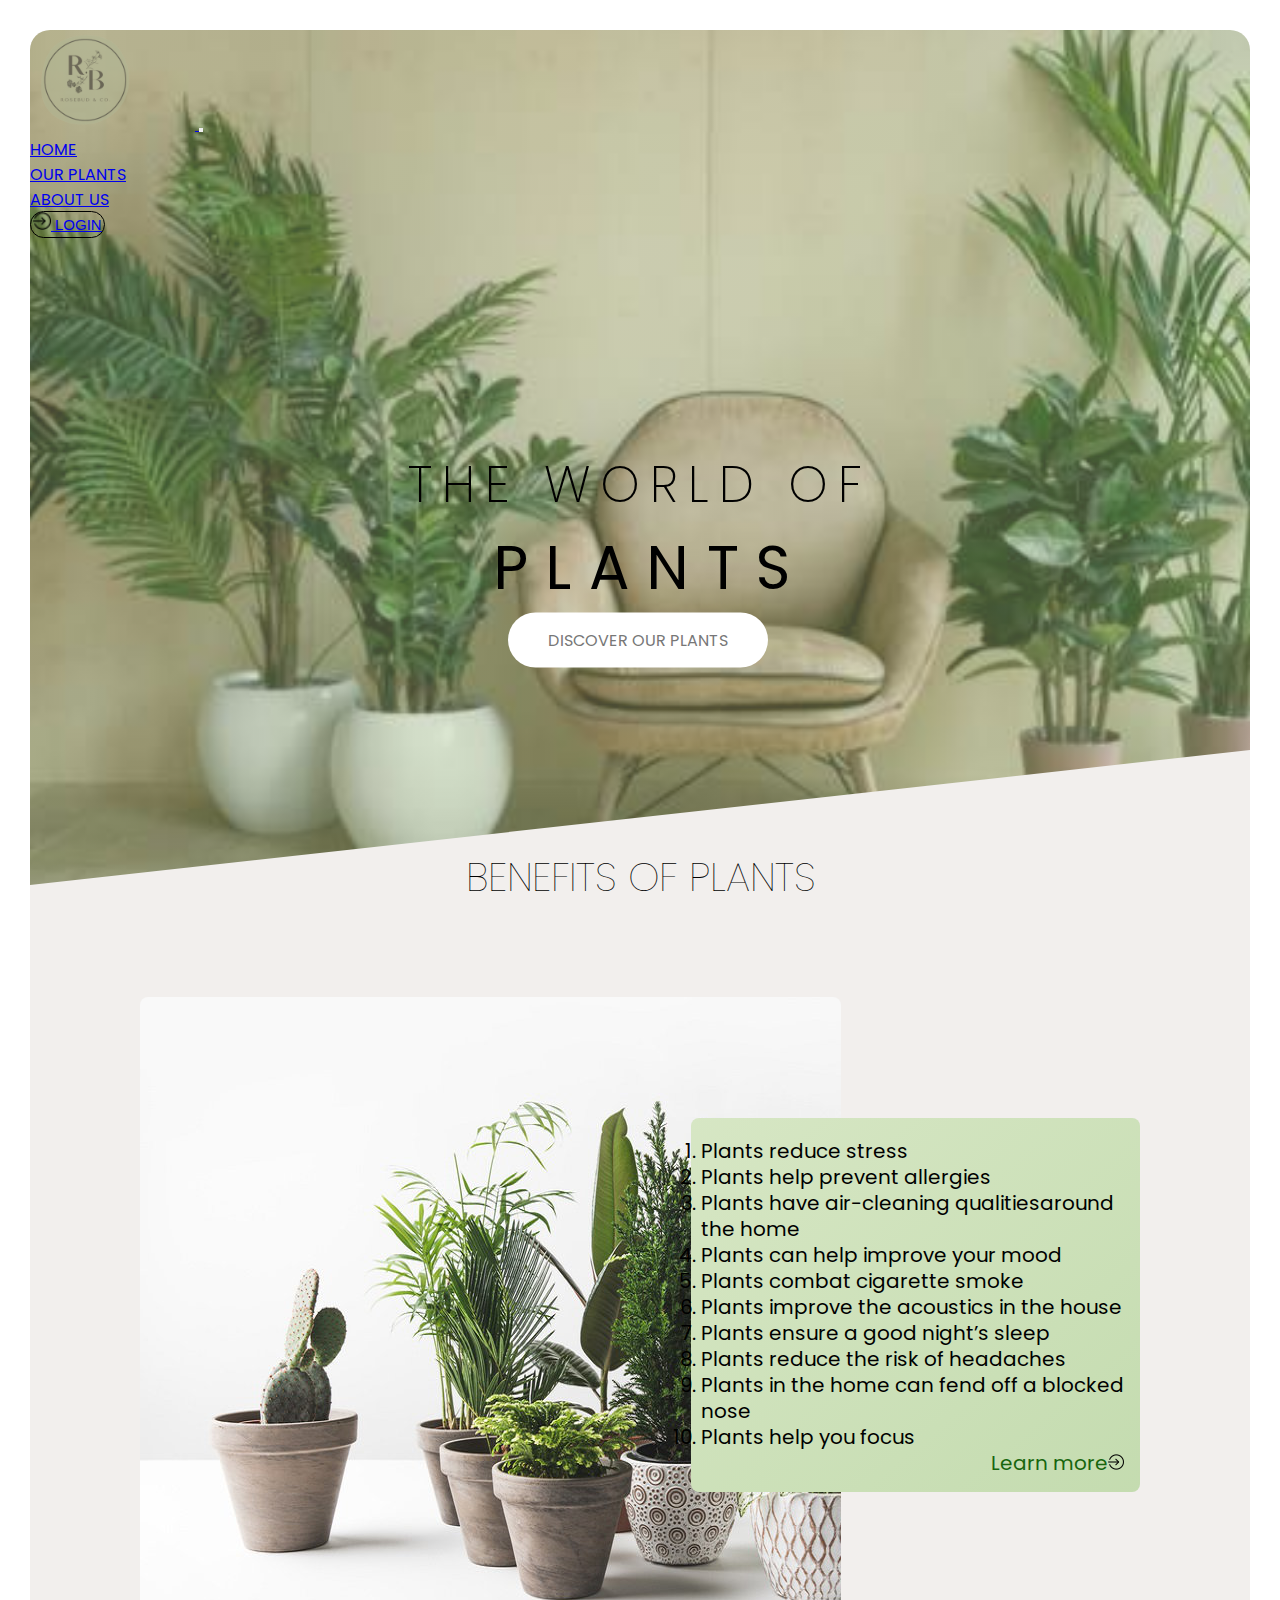
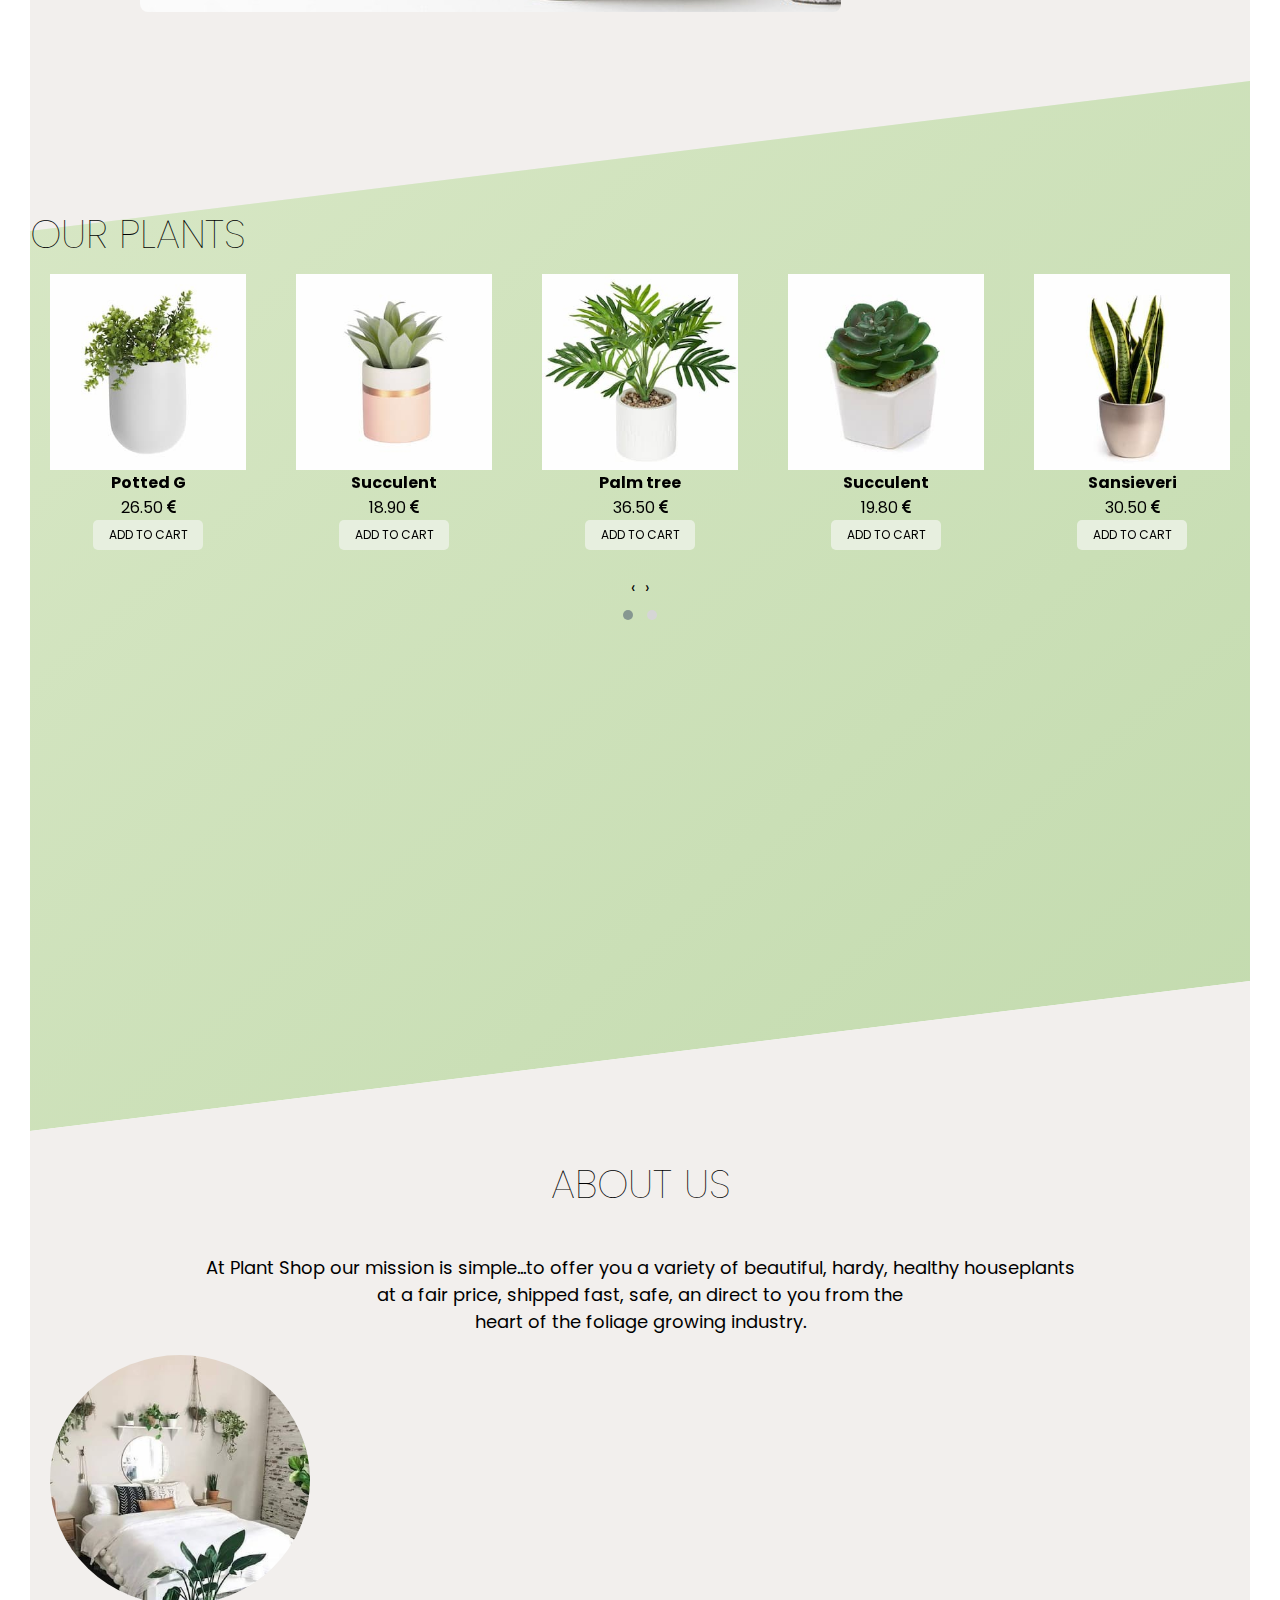
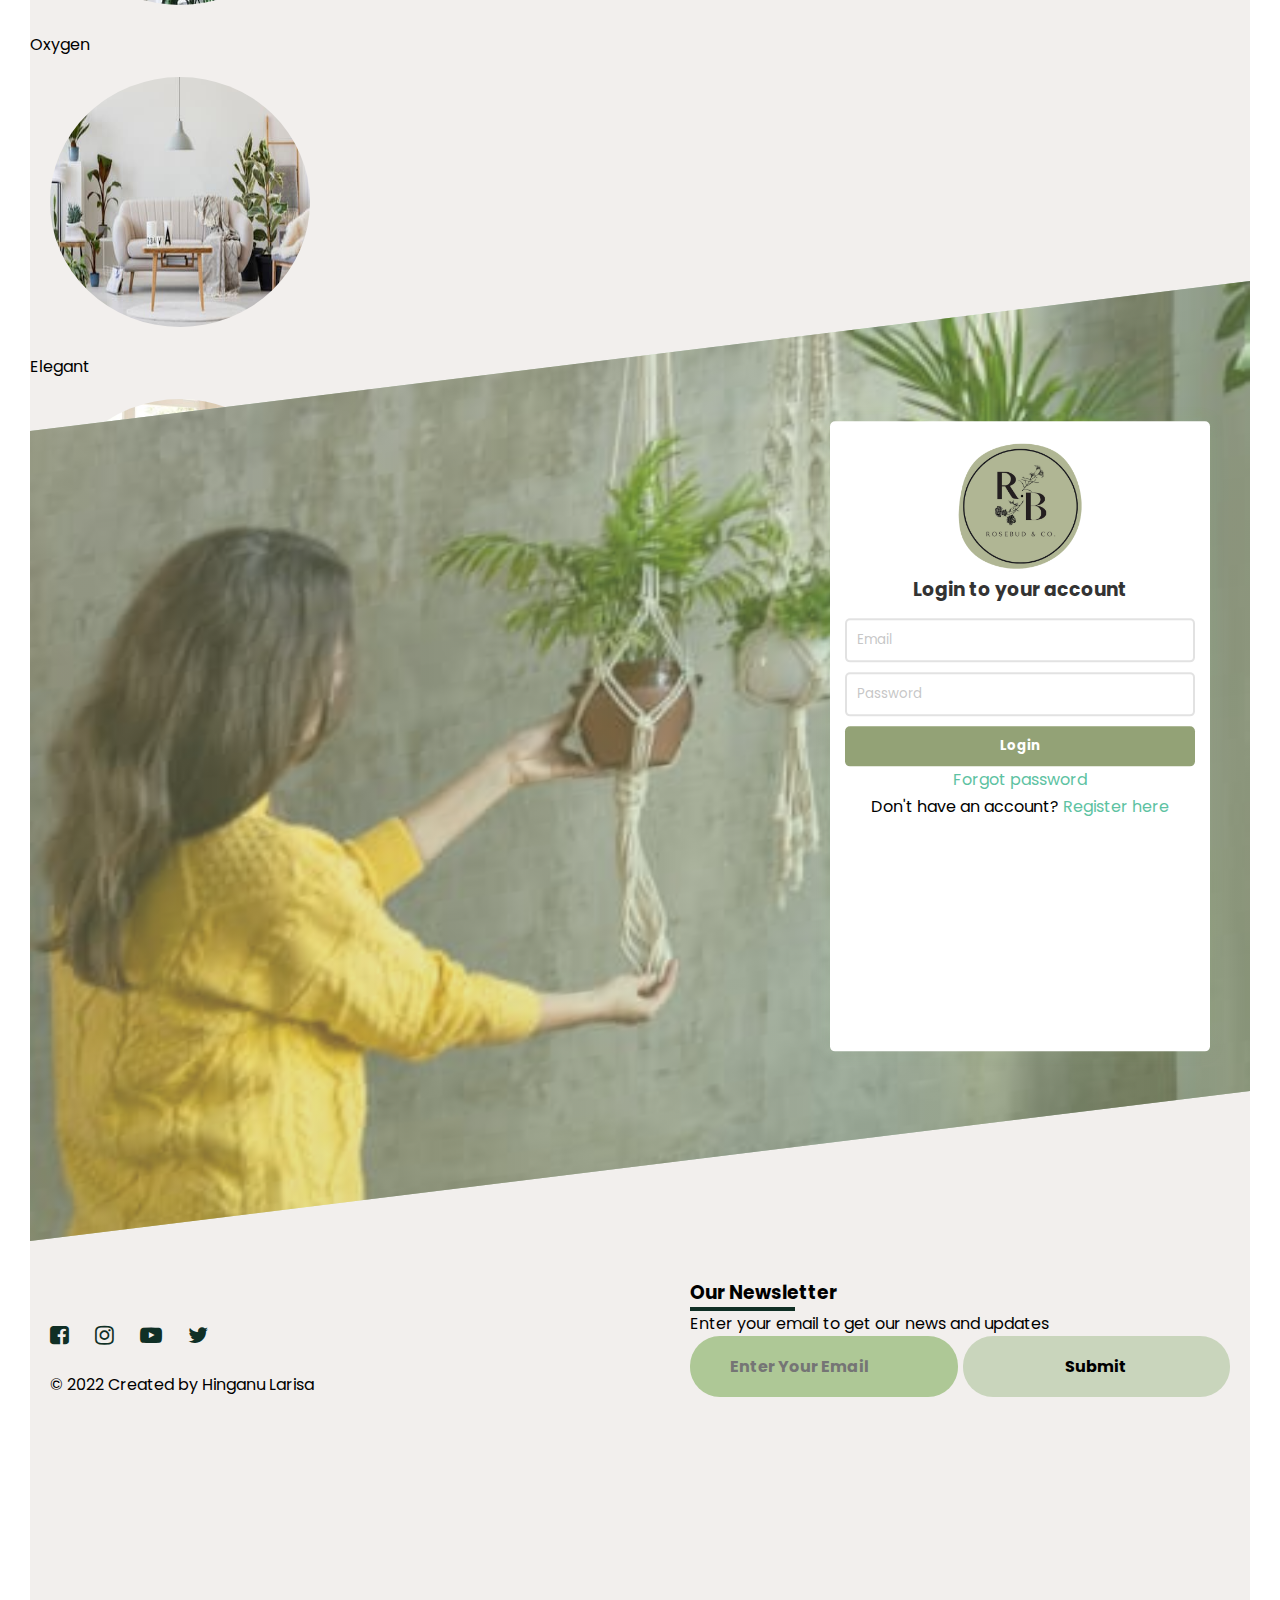
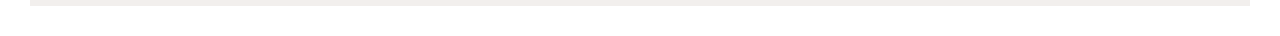
==== index.html @ 9c6b1314 "Add files via upload" ====
<!DOCTYPE html>
<html lang="en">
<head>
    <meta charset="UTF-8">
    <meta http-equiv="X-UA-Compatible" content="IE=edge">
    <meta name="viewport" content="width=device-width, initial-scale=1.0">
    <title>Document</title>
    <link rel="stylesheet" href="https://stackpath.bootstrapcdn.com/font-awesome/4.7.0/css/font-awesome.min.css"> 
    <!--Boostrap css-->
    <link href="https://cdn.jsdelivr.net/npm/bootstrap@5.2.0-beta1/dist/css/bootstrap.min.css" rel="stylesheet" integrity="sha384-0evHe/X+R7YkIZDRvuzKMRqM+OrBnVFBL6DOitfPri4tjfHxaWutUpFmBp4vmVor" crossorigin="anonymous">
    <link rel="stylesheet"  href="../css/style.css">
      <!--Owl Carousel Min. css-->
      <link rel="stylesheet" href="https://cdnjs.cloudflare.com/ajax/libs/OwlCarousel2/2.3.4/assets/owl.carousel.min.css" integrity="sha512-tS3S5qG0BlhnQROyJXvNjeEM4UpMXHrQfTGmbQ1gKmelCxlSEBUaxhRBj/EFTzpbP4RVSrpEikbmdJobCvhE3g==" crossorigin="anonymous" referrerpolicy="no-referrer" />
      <!--Owl Carousel Theme Min. css-->
      <link rel="stylesheet" href="https://cdnjs.cloudflare.com/ajax/libs/OwlCarousel2/2.3.4/assets/owl.theme.default.min.css" integrity="sha512-sMXtMNL1zRzolHYKEujM2AqCLUR9F2C4/05cdbxjjLSRvMQIciEPCQZo++nk7go3BtSuK9kfa/s+a4f4i5pLkw==" crossorigin="anonymous" referrerpolicy="no-referrer" />
      <style>
        @import url('https://fonts.googleapis.com/css2?family=Courgette&family=Josefin+Sans:wght@100&family=Poppins:wght@200;300;400&display=swap');
        *{
          font-family: 'Poppins', sans-serif;
        }
        </style>
</head>
<body>
  <header class="header">
    <nav class=" navbar navbar-expand-lg navbar-light">
      <div class="container-fluid">
        <a class="navbar-brand logo-box" href="#"><img src="../img/logo0.png" alt="logo">
        </a>
        <button class="navbar-toggler" type="button" data-bs-toggle="collapse" data-bs-target="#navbarSupportedContent" aria-controls="navbarSupportedContent" aria-expanded="false" aria-label="Toggle navigation">
          <span class="navbar-toggler-icon"></span>
        </button>
        <div class="collapse navbar-collapse" id="navbarSupportedContent">
          <ul class="navbar-nav me-auto mb-2 mb-lg-0">
            <li class="nav-item">
              <a class="nav-link active" href="#1">Home</a>
            </li>
            <li class="nav-item">
              <a class="nav-link active" href="#2">Our plants</a>
            </li>
            <li class="nav-item">
              <a class="nav-link active" href="#3">About us</a>
            </li>
          </ul>
          <div class="icon-nav">
            <a class="nav-link active login icon-link push" href="#4"><img src="../img/enter.png" class="login-img icon-img" alt="login">
               <span class="login_text">Login</span>
            </a>
          </div>
        </div>
      </div>
    </nav>
  </header>
  <main>
    <section class="text-box">
      <h1 class="heading-primary">
        <span class="heading-primary-main"> The world of </span>
        <span class="heading-primary-sub"> plants </span>
      </h1>
      <a href="#2" class="btn btn-white"> Discover our plants</a>
    </section>
    <section class="section-home">
      <div class="heading-secondary">
        <a id="1"> <h2 class="title_content">Benefits of plants
        </h2>
      </a>
    </div>
    <div class="center">
      <div class="container_benefits">
        <div class="left_side"></div>
        <div class="right">
          <div class="content">
          <ol>
            <li>Plants reduce stress</li>
            <li>Plants help prevent allergies</li>
            <li>Plants have air-cleaning qualitiesaround the home</li>
            <li>Plants can help improve your mood</li>
            <li>Plants combat cigarette smoke</li>
            <li>Plants improve the acoustics in the house</li>
            <li> Plants ensure a good night’s sleep</li>
            <li>Plants reduce the risk of headaches</li>
            <li>Plants in the home can fend off a blocked nose</li>
            <li>Plants help you focus</li>
          </ol> 
          <div class="btn_text">
            <a href="#" class="btn_green">Learn more<img src="../img/enter.png" alt="enter">
            </a>
          </div>
        </div>
      </div>
    </div>
  </div>
</section>
      <section class="our-plants">
        <div class="container-fluid my-5">
          <a id="2"><h1 class="text-center title_plants">Our Plants
          </h1>
        </a>
        <div class="row mt-5">
          <div class="owl-carousel owl-theme">
            <div class="item mb-4">
              <div class="card border-0 shadow img-card">
                <img src="../img/plant1.jpg"  class="card-img-top" alt="image">
                <div class="card-body"></div>
                <h4 class="card-title">Potted G </h4>
                <p class="card-text">26.50 <i class="fa fa-eur" aria-hidden="true"></i></p>
                <div class="center">
                  <button type="button" class=" btn-product ">Add to cart</button>
                </div>
              </div>
            </div> 
    <!--Item end--> 
        <div class="item mb-4">
          <div class="card border-0 shadow img-card">
            <img src="../img/plant2.jpg"  alt="image" class="card-img-top">
            <div class="card-body"></div>
            <h4 class="card-title">Succulent</h4>
            <p class="card-text">18.90 <i class="fa fa-eur" aria-hidden="true"></i></p>
            <div class="center">
              <button type="button" class="btn-product "> Add to cart </button>
            </div>
          </div>
        </div> 
    <!--Item end-->
        <div class="item mb-4">
          <div class= "card border-0 shadow img-card">
            <img src="../img/plant3.jpg" alt="image" class="card-img-top">
            <div class="card-body"></div>
            <h4 class="card-title">Palm tree </h4>
            <p class="card-text">36.50 <i class="fa fa-eur" aria-hidden="true"></i></p>
            <div class="center">
              <button type="button" class="btn-product "> Add to cart </button>
            </div>
          </div>
        </div> 
    <!--Item end-->
        <div class="item mb-4">
          <div class="card border-0 shadow img-card">
            <img src="../img/plant4.jpg" alt="image" class="card-img-top">
            <div class="card-body"></div>
            <h4 class="card-title">Succulent</h4>
            <p class="card-text">19.80 <i class="fa fa-eur" aria-hidden="true"></i></p>
            <div class="center">
              <button type="button" class="btn-product "> Add to cart </button>
            </div>
          </div>
        </div> 
    <!--Item end-->
        <div class="item mb-4">
          <div class="card border-0 shadow img-card">
            <img src="../img/plant5.jpg" alt="image" class="card-img-top">
            <div class="card-body"></div>
            <h4 class="card-title"> Sansieveri </h4>
            <p class="card-text"> 30.50 <i class="fa fa-eur" aria-hidden="true"></i></p>
            <div class="center">
              <button type="button" class="btn-product "> Add to cart </button>
            </div>
          </div>
        </div> 
    <!--Item end-->
        <div class="item mb-4">
          <div class="card border-0 shadow img-card">
            <img src="../img/plant6.jpg" alt="image" class="card-img-top">
            <div class="card-body"></div>
            <h4 class="card-title">Aloe vera </h4>
            <p class="card-text">28.90 <i class="fa fa-eur" aria-hidden="true"></i></p>
            <div class="center">
              <button type="button" class="btn-product "> Add to cart </button>
            </div>
          </div>
        </div> 
    <!--Item end-->
        <div class="item mb-4">
          <div class="card border-0 shadow img-card">
            <img src="../img/plant7.jpg" alt="image" class="card-img-top">
            <div class="card-body"></div>
            <h4 class="card-title">Water P </h4>
            <p class="card-text">24.90 <i class="fa fa-eur" aria-hidden="true"></i></p>
            <div class="center">
              <button type="button" class="btn-product "> Add to cart </button>
            </div>
          </div>
        </div> 
    <!--Item end-->
        <div class="item mb-4">
          <div class="card border-0 shadow img-card">
            <img src="../img/plant8.jpg" alt="image" class="card-img-top">
            <div class="card-body"></div>
            <h4 class="card-title">Succulent </h4>
            <p class="card-text">25.50 <i class="fa fa-eur" aria-hidden="true"></i></p>
            <div class="center">
              <button type="button" class="btn-product "> Add to cart </button>
            </div>
          </div>
        </div>      
    <!--Item end-->
    <div class="item mb-4">
      <div class="card border-0 shadow img-card">
        <img src="../img/plant9.jpg" alt="image" class="card-img-top">
        <div class="card-body"></div>
        <h4 class="card-title"> Cactus </h4>
        <p class="card-text">27.70 <i class="fa fa-eur" aria-hidden="true"></i></p>
        <div class="center">
          <button type="button" class="btn-product "> Add to cart </button>
        </div>
      </div>
    </div> 
  </div>
</div>
</div>
</section>
      <section class="about">
         <div class="box-content">
          <a id="3"><h1 class="text-center title-about  display-1 mb-3">About us</h1>
          </a>
          <p class="text-box1">At Plant Shop our mission is simple...to offer you a variety of beautiful, hardy, healthy houseplants<br> at a fair price, shipped fast, safe, an direct to you from the <br>heart of the foliage growing industry.
          </p>
         </div>
          <div class="text-center img-about">
            <figure class="figure">
              <img src="../img/img1.jpg" class="figure-img" alt="img1">
              <figcaption class="figure-caption">Oxygen</figcaption>
            </figure>
            <figure class="figure">
              <img src="../img/img2.jpg" class="figure-img" alt="img2">
              <figcaption class="figure-caption">Elegant</figcaption>
            </figure>
            <figure class="figure">
              <img src="../img/img3.jpg" class="figure-img" alt="img3">
              <figcaption class="figure-caption">Light</figcaption>
            </figure>
          </div>  
      </section>
      <section class="section-form">
      <form action="./" class="login-form" method="post">
        <div class="form-logo_container">
          <a id="4"><img src="../img/logo0.png" class="form-logo" alt="logo">
          </a>
      </div>
      <div class="form-header"><h3>Login to your account</h3></div>
        <input class="form-input" type="text" name="email" placeholder="Email">
        <input class="form-input" type="password" name="dc_password" placeholder="Password">
        <button  class="form-button" type="submit">Login</button>
        <div class="form-links">
          <a href="#" class="form-link">Forgot password</a>
          <p>Don't have an account?<a href="#" class="form-link register-link"> Register here</a></p>
        </div>
    
      </form>
    </section>
</main> 
      <footer>
        <div class="footer-container">
          <div class="left-col">
            <div class="social-media">
              <a href="#"><i class="fa fa-facebook-square" aria-hidden="true">
              </i>
            </a>
              <a href="#"><i class="fa fa-instagram" aria-hidden="true"></i>
            </a>
              <a href="#"><i class="fa fa-youtube-play" aria-hidden="true"></i>
            </a>
              <a href="#"><i class="fa fa-twitter" aria-hidden="true"></i>
            </a>
          </div>
          <p class="right-text">&copy; 2022 Created by Hinganu Larisa </p>
        </div>
         <div class="right-col">
          <h3>Our Newsletter</h3>
          <div class="bord"></div><p>Enter your email to get our news and updates</p> 
          <form  class="newseltter-form">
            <input type="email" name="email" class="txtb" placeholder="Enter Your Email">
            <button type="submit" class="btn-newseltter"  value="submit" name="submit">Submit
            </button>
          </form>
          </div>
        </div>
      </footer>
        
   <!--Boostrap js-->
   <script src="https://cdn.jsdelivr.net/npm/@popperjs/core@2.11.5/dist/umd/popper.min.js" integrity="sha384-Xe+8cL9oJa6tN/veChSP7q+mnSPaj5Bcu9mPX5F5xIGE0DVittaqT5lorf0EI7Vk" crossorigin="anonymous"></script>
   <script src="https://cdn.jsdelivr.net/npm/bootstrap@5.2.0-beta1/dist/js/bootstrap.min.js" integrity="sha384-kjU+l4N0Yf4ZOJErLsIcvOU2qSb74wXpOhqTvwVx3OElZRweTnQ6d31fXEoRD1Jy" crossorigin="anonymous"></script>
  <!-- <sript src="../js/index.js"></sript> -->
   <!--0. Jquery Cdn-->
   <script src="https://cdnjs.cloudflare.com/ajax/libs/jquery/3.6.0/jquery.min.js" integrity="sha512-894YE6QWD5I59HgZOGReFYm4dnWc1Qt5NtvYSaNcOP+u1T9qYdvdihz0PPSiiqn/+/3e7Jo4EaG7TubfWGUrMQ==" crossorigin="anonymous" referrerpolicy="no-referrer"></script>
   <!--Owl Carousel Min js-->
   <script src="https://cdnjs.cloudflare.com/ajax/libs/OwlCarousel2/2.3.4/owl.carousel.min.js" integrity="sha512-bPs7Ae6pVvhOSiIcyUClR7/q2OAsRiovw4vAkX+zJbw3ShAeeqezq50RIIcIURq7Oa20rW2n2q+fyXBNcU9lrw==" crossorigin="anonymous" referrerpolicy="no-referrer"></script>
   <!--Init Owl Crousel-->
   <script>
     $('.owl-carousel').owlCarousel({
       loop:true,
       margin:10,
       nav:true,
       responsive:{
           0:{
               items:2
           },
           600:{
               items:3
           },
           1000:{
               items:5
           }
       }
   })
   </script>
   </body>
</html>
---- css/style.css ----
* {
	margin: 0;
	padding: 0;
	box-sizing: border-box;
}
body {
	padding: 30px;
}
.header {
	position: relative;
	border-radius: 20px 20px 0 0;
	height: 95vh;
	background-size: cover;
	background-color: rgb(213, 232, 206);
	background-image: linear-gradient(
			to right bottom,
			rgba(218, 227, 173, 0.3),
			rgba(171, 201, 130, 0.4)
		),
		url(../img/plants.jpg);
	background-position: top;
	clip-path: polygon(0 0, 100% 0, 100% 80vh, 0 100%);
}

.navbar-brand img {
	width: 100px;
	margin-left: 5px;
	margin-right: 60px;
	opacity: 0.5;
	border-radius: 50%;
}
.nav-item {
	text-transform: uppercase;
	font-family: 'Gill Sans', 'Gill Sans MT', Calibri, 'Trebuchet MS',
		sans-serif;
}
.nav-item:hover {
	text-decoration: underline;
}
.nav-link {
	margin-right: 15px;
}

.navbar-nav {
	margin-right: 60px;
}
.dropdown-item {
	text-transform: capitalize;
}

.push {
	border: 1px solid black;
	border-radius: 30px;
	padding: 2px;
	width: 90px;
	text-transform: uppercase;
	font-size: 15px;
}
.push .icon-img {
	font-size: 30px;
}
.login_text {
	font-family: 'Gill Sans', 'Gill Sans MT', Calibri, 'Trebuchet MS',
		sans-serif;
}
.icon-img {
	width: 18px;
	height: 18px;
}

.big-img img {
	width: 600px;
}
.img-big2 {
	margin-top: -100px;
}
.text-box {
	position: absolute;
	margin-top: -40px;
	left: 50%;
	transform: translate(-50%, -50%);
	text-align: center;
}
.heading-primary {
	color: #000;
}
.heading-primary-main {
	text-transform: uppercase;
	font-size: 50px;
	display: block;
	font-weight: 200;
	letter-spacing: 10px;
	animation: moveInLeft 1s ease-out;
}
.heading-primary-sub {
	text-transform: uppercase;
	font-size: 60px;
	display: block;
	font-weight: 400;
	letter-spacing: 17.5px;
	margin-left: 20px;
	animation: moveInRight 1s ease-out;
}

@media (max-width: 1000px) {
	.heading-primary-main,
	.heading-primary-sub {
		font-size: 30px;
	}
	.btn-white {
		font-size: 9px;
	}
	.text-box {
		top: 57%;
	}
	.push {
		width: 80px;
	}
}
@keyframes moveInLeft {
	0% {
		opacity: 0;
		transform: translateX(-90%);
	}
	100% {
		opacity: 1;
		transform: translateX(0);
	}
}
@keyframes moveInRight {
	0% {
		opacity: 0;
		transform: translateX(100%);
	}
	100% {
		opacity: 1;
		transform: translateX(0);
	}
}
.btn:link,
.btn:visited {
	text-transform: uppercase;
	text-decoration: none;
	display: inline-block;
	padding: 15px 40px;
	border-radius: 100px;
}
.btn:hover {
	transform: translateY(-3px);
	box-shadow: 0 10px 20px rgb(0, 0, 0, 0.2);
}
.btn:active {
	transform: translateY(-1px);
	box-shadow: 0 5px 10px rgb(0, 0, 0, 0.2);
}
.btn-white {
	background-color: #fff;
	color: #777;
	margin-left: -5px;
}

.section-home {
	background-color: #f2efed;
	padding: 25rem 0;
	margin-top: -32vh;
	border-radius: 0 0 20px 20px;
}
.center {
	display: flex;
	align-items: center;
	justify-content: center;
	width: 100%;
}
.heading-secondary {
	text-transform: uppercase;
	font-size: 40px;
	font-weight: lighter;
}
.container_benefits {
	width: 100%;
	max-width: 1000px;
	margin: 0 auto;
	display: flex;
	align-items: center;
	justify-content: center;
	margin-top: 80px;
}
.left_side {
	width: 100%;
	height: 615px;
	background-image: url(../img/indoor_plants.jpg);
	border-radius: 8px;
}
.right {
	width: 64%;
	line-height: 26px;
	min-height: 200px;
	background-color: rgb(213, 232, 206);
	background-image: linear-gradient(
		to right bottom,
		rgba(218, 227, 173, 0.3),
		rgba(171, 201, 130, 0.4)
	);
	border-radius: 8px;
	margin-left: -150px;
	padding-top: 10px;
	font-size: 20px;
}
.title_content {
	font-size: 40px;
	font-weight: lighter;
	text-align: center;
	margin: 10px;
	margin-top: -150px;
}
.content {
	margin: 10px;
}
@media only screen and (max-width: 768px) {
	.container_benefits {
		flex-direction: column;
		width: 100%;
		margin: 20px 10px;
	}
	.left_side {
		width: 100%;
		height: 600px;
	}
	.right {
		width: 90%;
		margin: 0;
		margin: -100px;
		margin-top: 20px;
	}
}
.btn_text {
	text-align: right;
}
.btn_green:link {
	text-decoration: none;
	display: inline-block;
	padding: 6px;
	margin-top: -45px;
	color: rgb(24, 102, 14);
}
.btn_green:visited {
	color: rgb(70, 137, 61);
}
.btn_green:hover {
	background-color: #e7efdf;
	border-radius: 5px;
	transform: translateY(-3px);
	box-shadow: 0 10px 20px rgb(0, 0, 0, 0.2);
}
@media only screen and (max-width: 1072px) {
	.container_benefits {
		margin: 20px;
	}
}
.our-plants {
	height: 100vh;
	background-size: cover;
	background-color: rgb(213, 232, 206);
	background-image: linear-gradient(
		to right bottom,
		rgba(218, 227, 173, 0.3),
		rgba(171, 201, 130, 0.4)
	);
	transform: skewY(-7deg);
	margin-top: -16rem;
	padding-top: 3rem;
}
.our-plants > * {
	transform: skewY(7deg);
}
.title_plants {
	font-size: 40px;
	font-weight: lighter;
	text-transform: uppercase;
}
.card {
	margin-top: 10px;
	margin-right: 20px;
	margin-left: 20px;
}
.card-title {
	text-align: center;
}
@media only screen and (max-width: 667px) {
	.card {
		width: 110px;
	}
}

.img-card {
	overflow: hidden;
}
.img-card img {
	transition: all 1.2s ease;
}
.img-card:hover img {
	transform: scale(1.1);
}

.center .btn-light {
	text-align: center;
	margin-bottom: 10px;
}
.card-text {
	text-align: center;
}
.btn-light {
	background-color: #e7efdf;
	width: 110px;
	text-transform: uppercase;
	font-size: 12px;
}
.center .btn-product {
	background-color: #e7efdf;
	width: 110px;
	text-transform: uppercase;
	font-size: 12px;
	border: #e7efdf;
	margin-bottom: 10px;
	height: 30px;
	border-radius: 5px;
}
.btn-product:hover {
	background-color: white;
	box-shadow: 0 10px 20px rgb(0, 0, 0, 0.2);
}
.about {
	height: 100vh;
	background-size: cover;
	background-color: #f2efed;
	transform: skewY(-7deg);
	padding-top: 3rem;
}
.about > * {
	transform: skewY(7deg);
}
.box-content {
	text-align: center;
	font-size: 18px;
	margin-top: 50px;
}
.title-about {
	font-size: 40px;
	font-weight: lighter;
	text-transform: uppercase;
}
.text-box1 {
	margin-top: 40px;
}
.img-about img {
	width: 260px;
	height: 250px;
	border-radius: 50%;
	margin: 20px;
}
@media (max-width: 986px) {
	.about {
		height: auto;
	}
	.img-story {
		padding-bottom: 60px;
	}
}
.section-form {
	height: 90vh;
	background-size: cover;
	background-color: rgb(213, 232, 206);
	background-image: linear-gradient(
			to right bottom,
			rgba(218, 227, 173, 0.3),
			rgba(171, 201, 130, 0.4)
		),
		url(../img/form.jpg);
	background-position: top;
	transform: skewY(-7deg);
	box-sizing: border-box;
	padding-top: 150px;
	position: relative;
}
.section-form > * {
	transform: skewY(7deg);
}
.login-form {
	max-width: 380px;
	height: 70vh;
	border-radius: 5px;
	overflow: hidden;
	margin: 0 auto;
	line-height: 27px;
	box-shadow: 0 0 15px rgba(128, 174, 124, 0.15);
	padding: 15px;
	background-color: white;
	position: absolute;
	bottom: 0px;
	right: 40px;
	bottom: 68px;
	text-align: center;
}
@media (max-width: 511px) {
	.login-form {
		position: absolute;
		margin-left: 40px;
	}
}

@media (max-width: 667px) {
	.login-form {
		height: 72vh;
	}
}

@media (min-width: 412) {
	.login-form {
		height: 50vh;
	}
}
.form-logo {
	display: block;
	max-width: 140px;
	margin: 0 auto;
}
.form-header {
	text-align: center;
	margin-bottom: 15px;
	color: #333;
}
.form-input {
	width: 100%;
	margin-bottom: 10px;
	padding: 10px;
	border-radius: 5px;
	border: 2px solid #dddd;
	background: #ffff;
	outline: none;
	transition: border-color 0.5s;
}
.form-input:focus {
	border-color: #5cb079;
}
.form-input::placeholder {
	color: #aaaa;
}
.form-button {
	padding: 10px;
	color: #fff;
	font-weight: bold;
	background: #93a276;
	width: 100%;
	border: none;
	outline: none;
	border-radius: 5px;
	cursor: pointer;
}
.form-button:hover {
	background-color: #455742;
}
.form-link {
	text-decoration: none;
	color: #5dc2a2;
}
.container-form {
	height: 500px;
}
footer {
	height: 60vh;
	background-size: cover;
	background-color: #f2efed;
	margin-top: -100px;
	padding-top: 7rem;
}
.footer-container {
	max-width: 1300px;
	margin: auto;
	margin-top: 100px;
	padding: 0 20px;
	display: flex;
	justify-content: space-between;
	align-items: center;
	flex-wrap: wrap-reverse;
}
@media (max-width: 964px) {
	footer {
		height: auto;
		padding-bottom: 50px;
	}
}
.footer-logo {
	width: 100px;
	margin-top: 50px;
}
.social-media {
	margin: 20px 0;
}
.social-media a {
	margin-right: 20px;
	font-size: 22px;
	text-decoration: none;
	transition: 0.3s linear;
	color: #102f25;
}
@media (max-width: 667px) {
	.social-media {
		margin-left: 20px;
	}
}
.right-text h1 {
	font-size: 26px;
}
.bord {
	width: 105px;
	height: 4px;
	background-color: #102f25;
}
.newseltter-form {
	display: flex;
	justify-content: center;
	align-items: center;
	flex-wrap: wrap;
	margin-bottom: 20px;
}
.txtb {
	flex: 1;
	padding: 18px 40px;
	font-size: 16px;
	background: #aec896;
	border: none;
	font-weight: 700;
	outline: none;
	border-radius: 30px;
	min-width: 260px;
}
.btn-newseltter {
	flex: 1;
	padding: 18px 40px;
	font-size: 16px;
	background: #c9d5bc;
	border: none;
	font-weight: 700;
	outline: none;
	border-radius: 30px;
	width: 140px;
	cursor: pointer;
	margin-left: 5px;
}
.btn-newseltter:hover {
	background-color: #93a276;
}
@media screen and (max-width: 960px) {
	.footer-container {
		max-width: 600px;
	}
	.right-col {
		width: 100%;
		margin-bottom: 60px;
	}
	.left-col {
		width: 100%;
		text-align: center;
	}
}
@media screen and (max-width: 700px) {
	.btn-newseltter {
		margin: 0;
		width: 100%;
		margin-top: 20px;
	}
	.txtb {
		margin-top: 20px;
	}
}
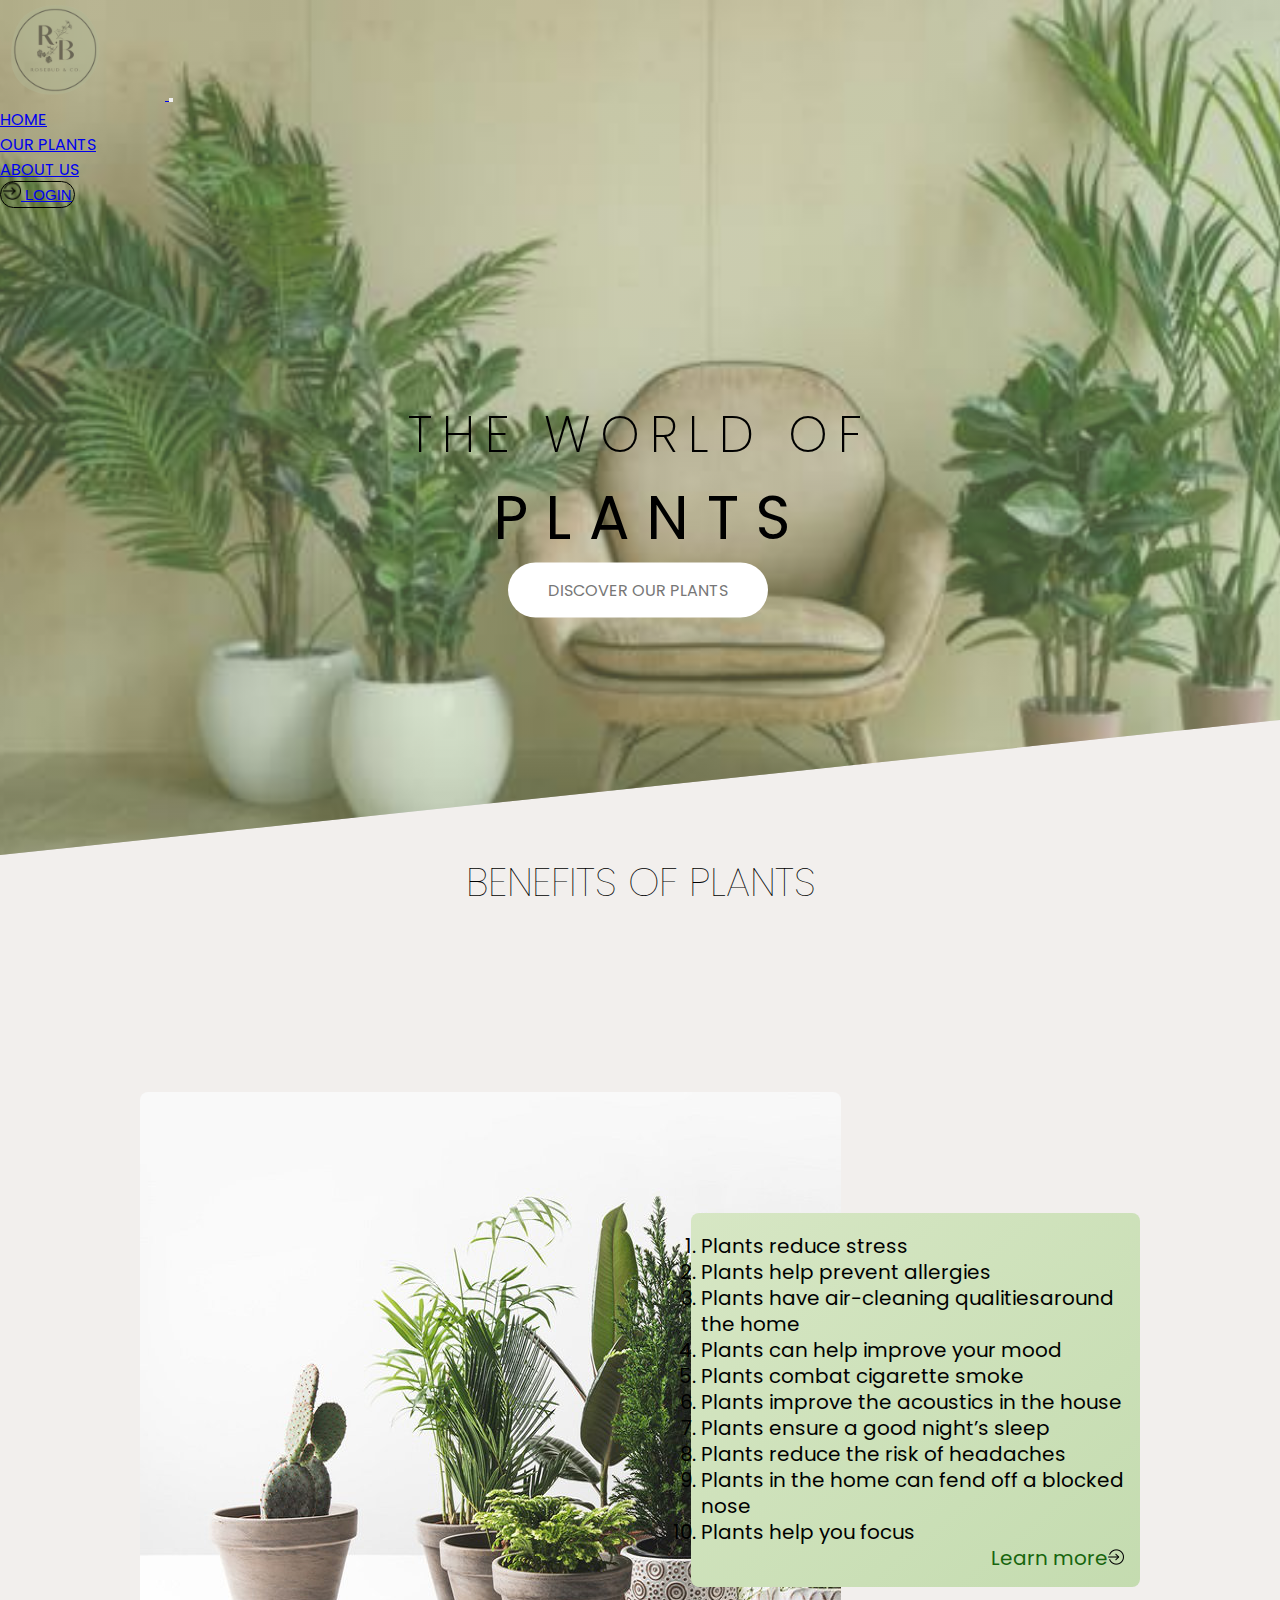
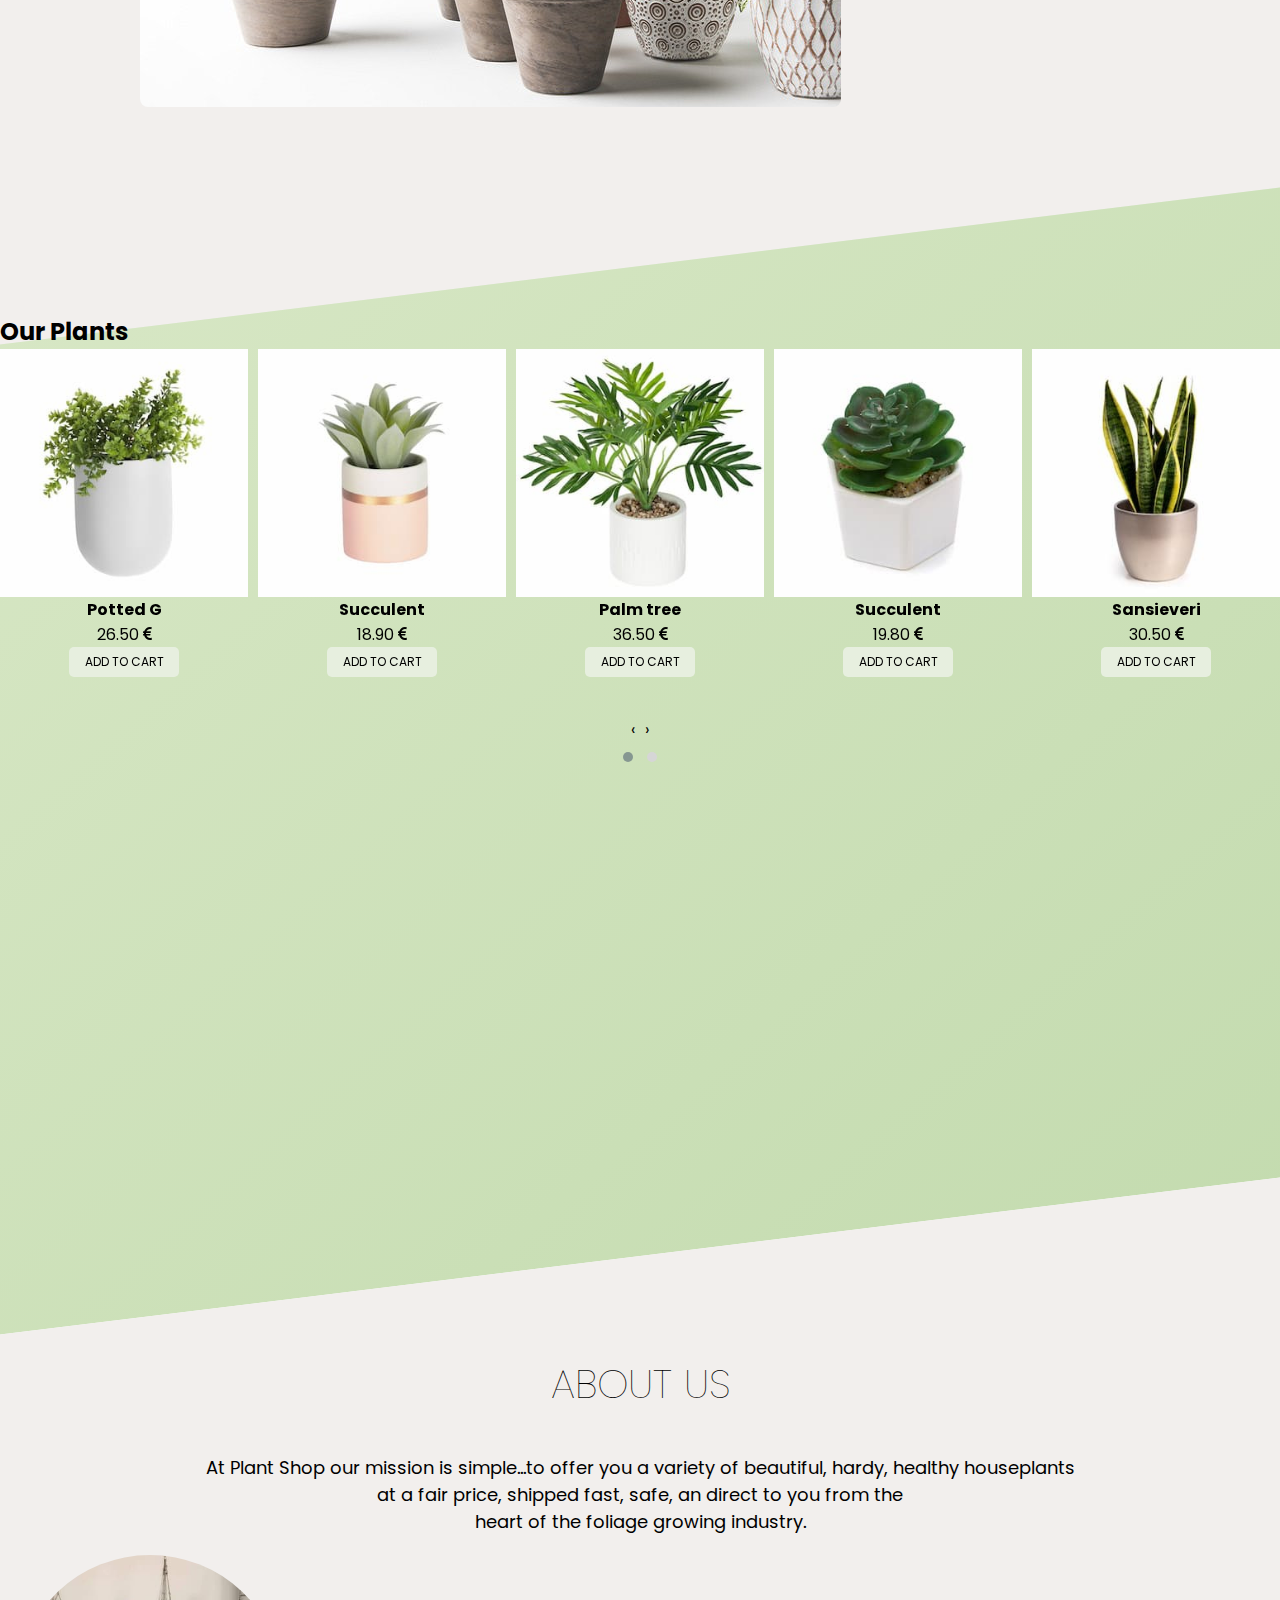
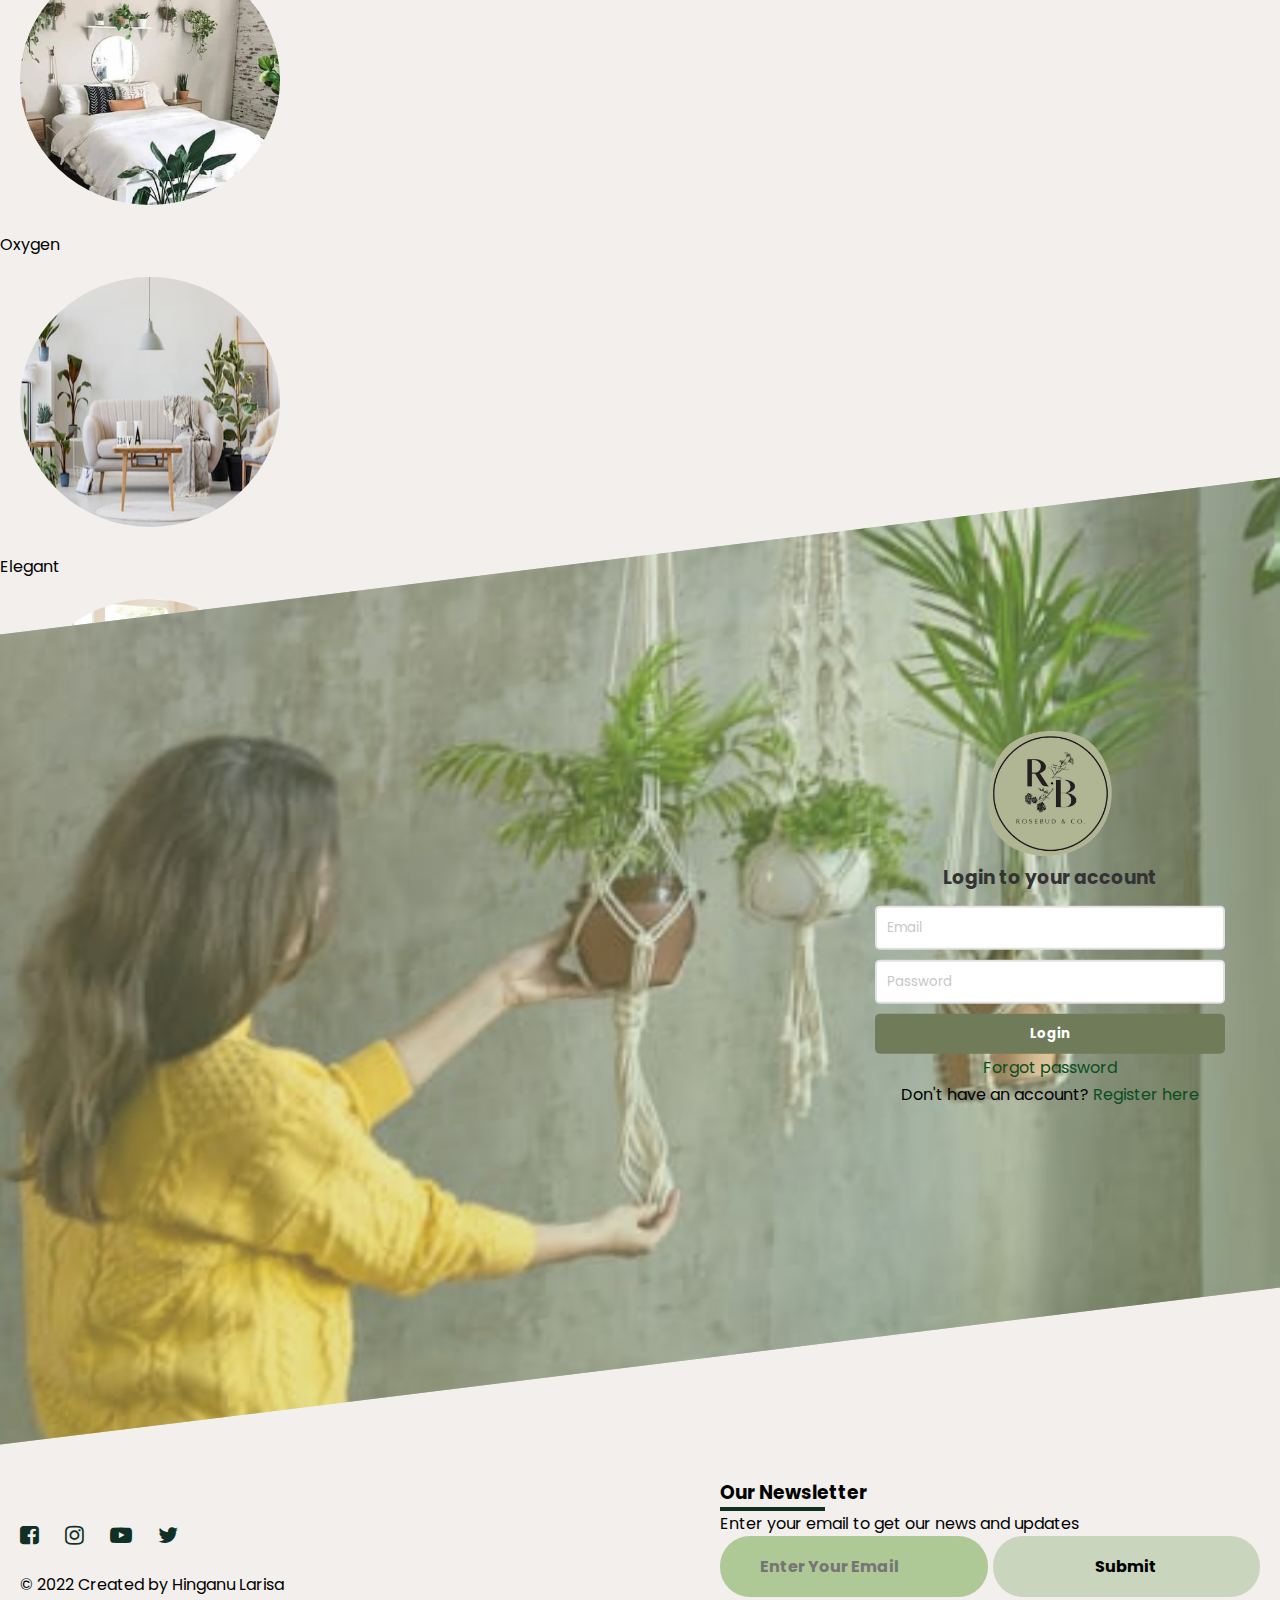
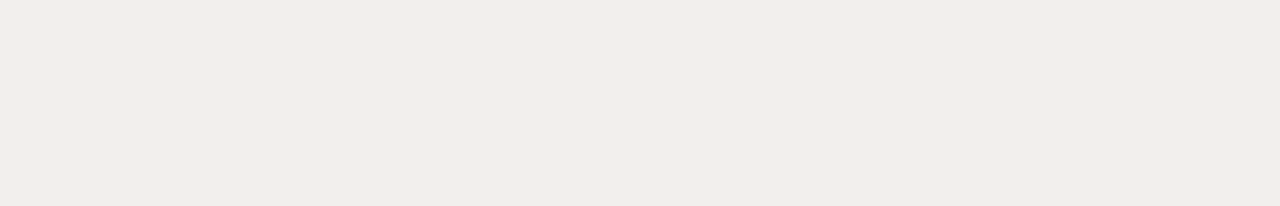
==== commit ed5978d6: "Add files via upload" ====
--- a/index.html
+++ b/index.html
@@ -60,8 +60,7 @@
     </section>
     <section class="section-home">
       <div class="heading-secondary">
-        <a id="1"> <h2 class="title_content">Benefits of plants
-        </h2>
+        <a id="1"> <h2 class="title_content">Benefits of plants</h2>
       </a>
     </div>
     <div class="center">
@@ -92,14 +91,13 @@
 </section>
       <section class="our-plants">
         <div class="container-fluid my-5">
-          <a id="2"><h1 class="text-center title_plants">Our Plants
-          </h1>
+          <a id="2"><h2 class="text-center title_plants">Our Plants</h2>
         </a>
         <div class="row mt-5">
           <div class="owl-carousel owl-theme">
             <div class="item mb-4">
               <div class="card border-0 shadow img-card">
-                <img src="../img/plant1.jpg"  class="card-img-top" alt="image">
+                <img src="../img/plant1.jpg" alt="image" class="card-img-top" >
                 <div class="card-body"></div>
                 <h4 class="card-title">Potted G </h4>
                 <p class="card-text">26.50 <i class="fa fa-eur" aria-hidden="true"></i></p>
@@ -210,7 +208,7 @@
 </section>
       <section class="about">
          <div class="box-content">
-          <a id="3"><h1 class="text-center title-about  display-1 mb-3">About us</h1>
+          <a id="3"><h2 class="text-center title-about  display-1 mb-3">About us</h2>
           </a>
           <p class="text-box1">At Plant Shop our mission is simple...to offer you a variety of beautiful, hardy, healthy houseplants<br> at a fair price, shipped fast, safe, an direct to you from the <br>heart of the foliage growing industry.
           </p>
@@ -231,7 +229,8 @@
           </div>  
       </section>
       <section class="section-form">
-      <form action="./" class="login-form" method="post">
+        <div class="login-form">
+      <form action="./" method="post">
         <div class="form-logo_container">
           <a id="4"><img src="../img/logo0.png" class="form-logo" alt="logo">
           </a>
@@ -244,8 +243,8 @@
           <a href="#" class="form-link">Forgot password</a>
           <p>Don't have an account?<a href="#" class="form-link register-link"> Register here</a></p>
         </div>
-    
       </form>
+        </div>
     </section>
 </main> 
       <footer>
--- a/css/style.css
+++ b/css/style.css
@@ -3,12 +3,9 @@
 	padding: 0;
 	box-sizing: border-box;
 }
-body {
-	padding: 30px;
-}
+
 .header {
 	position: relative;
-	border-radius: 20px 20px 0 0;
 	height: 95vh;
 	background-size: cover;
 	background-color: rgb(213, 232, 206);
@@ -76,7 +73,7 @@
 }
 .text-box {
 	position: absolute;
-	margin-top: -40px;
+	margin-top: -60px;
 	left: 50%;
 	transform: translate(-50%, -50%);
 	text-align: center;
@@ -213,8 +210,19 @@
 	margin: 10px;
 	margin-top: -150px;
 }
+@media (min-width: 390px) and (max-width: 1020px) {
+	.title_content {
+		padding-top: 90px;
+	}
+}
+@media (min-width: 912px) and (max-width: 1368px) {
+	.heading-secondary {
+		padding-top: 35px;
+	}
+}
 .content {
 	margin: 10px;
+	text-align: left;
 }
 @media only screen and (max-width: 768px) {
 	.container_benefits {
@@ -252,13 +260,9 @@
 	transform: translateY(-3px);
 	box-shadow: 0 10px 20px rgb(0, 0, 0, 0.2);
 }
-@media only screen and (max-width: 1072px) {
-	.container_benefits {
-		margin: 20px;
-	}
-}
+
 .our-plants {
-	height: 100vh;
+	height: 110vh;
 	background-size: cover;
 	background-color: rgb(213, 232, 206);
 	background-image: linear-gradient(
@@ -273,25 +277,24 @@
 .our-plants > * {
 	transform: skewY(7deg);
 }
-.title_plants {
-	font-size: 40px;
-	font-weight: lighter;
-	text-transform: uppercase;
-}
-.card {
-	margin-top: 10px;
-	margin-right: 20px;
-	margin-left: 20px;
-}
-.card-title {
-	text-align: center;
-}
-@media only screen and (max-width: 667px) {
-	.card {
-		width: 110px;
-	}
-}
-
+
+@media only screen and (max-width: 1020px) {
+	.our-plants {
+		height: 50%;
+	}
+	.about {
+		margin-top: -50px;
+	}
+}
+.card-img-top,
+.card-title,
+.card-text {
+	text-align: center;
+}
+.center {
+	text-align: center;
+	margin-bottom: 15px;
+}
 .img-card {
 	overflow: hidden;
 }
@@ -300,20 +303,6 @@
 }
 .img-card:hover img {
 	transform: scale(1.1);
-}
-
-.center .btn-light {
-	text-align: center;
-	margin-bottom: 10px;
-}
-.card-text {
-	text-align: center;
-}
-.btn-light {
-	background-color: #e7efdf;
-	width: 110px;
-	text-transform: uppercase;
-	font-size: 12px;
 }
 .center .btn-product {
 	background-color: #e7efdf;
@@ -329,6 +318,7 @@
 	background-color: white;
 	box-shadow: 0 10px 20px rgb(0, 0, 0, 0.2);
 }
+
 .about {
 	height: 100vh;
 	background-size: cover;
@@ -364,6 +354,11 @@
 	}
 	.img-story {
 		padding-bottom: 60px;
+	}
+}
+@media (min-width: 600px) and (max-width: 1024px) {
+	.figure-caption {
+		visibility: hidden;
 	}
 }
 .section-form {
@@ -387,14 +382,12 @@
 }
 .login-form {
 	max-width: 380px;
-	height: 70vh;
+	height: auto;
 	border-radius: 5px;
 	overflow: hidden;
 	margin: 0 auto;
 	line-height: 27px;
-	box-shadow: 0 0 15px rgba(128, 174, 124, 0.15);
 	padding: 15px;
-	background-color: white;
 	position: absolute;
 	bottom: 0px;
 	right: 40px;
@@ -407,16 +400,9 @@
 		margin-left: 40px;
 	}
 }
-
-@media (max-width: 667px) {
+@media (min-width: 390px) and (max-width: 1280px) {
 	.login-form {
-		height: 72vh;
-	}
-}
-
-@media (min-width: 412) {
-	.login-form {
-		height: 50vh;
+		top: 25%;
 	}
 }
 .form-logo {
@@ -449,7 +435,7 @@
 	padding: 10px;
 	color: #fff;
 	font-weight: bold;
-	background: #93a276;
+	background: #707b5a;
 	width: 100%;
 	border: none;
 	outline: none;
@@ -457,11 +443,11 @@
 	cursor: pointer;
 }
 .form-button:hover {
-	background-color: #455742;
+	background-color: #90b088;
 }
 .form-link {
 	text-decoration: none;
-	color: #5dc2a2;
+	color: #084e22;
 }
 .container-form {
 	height: 500px;
